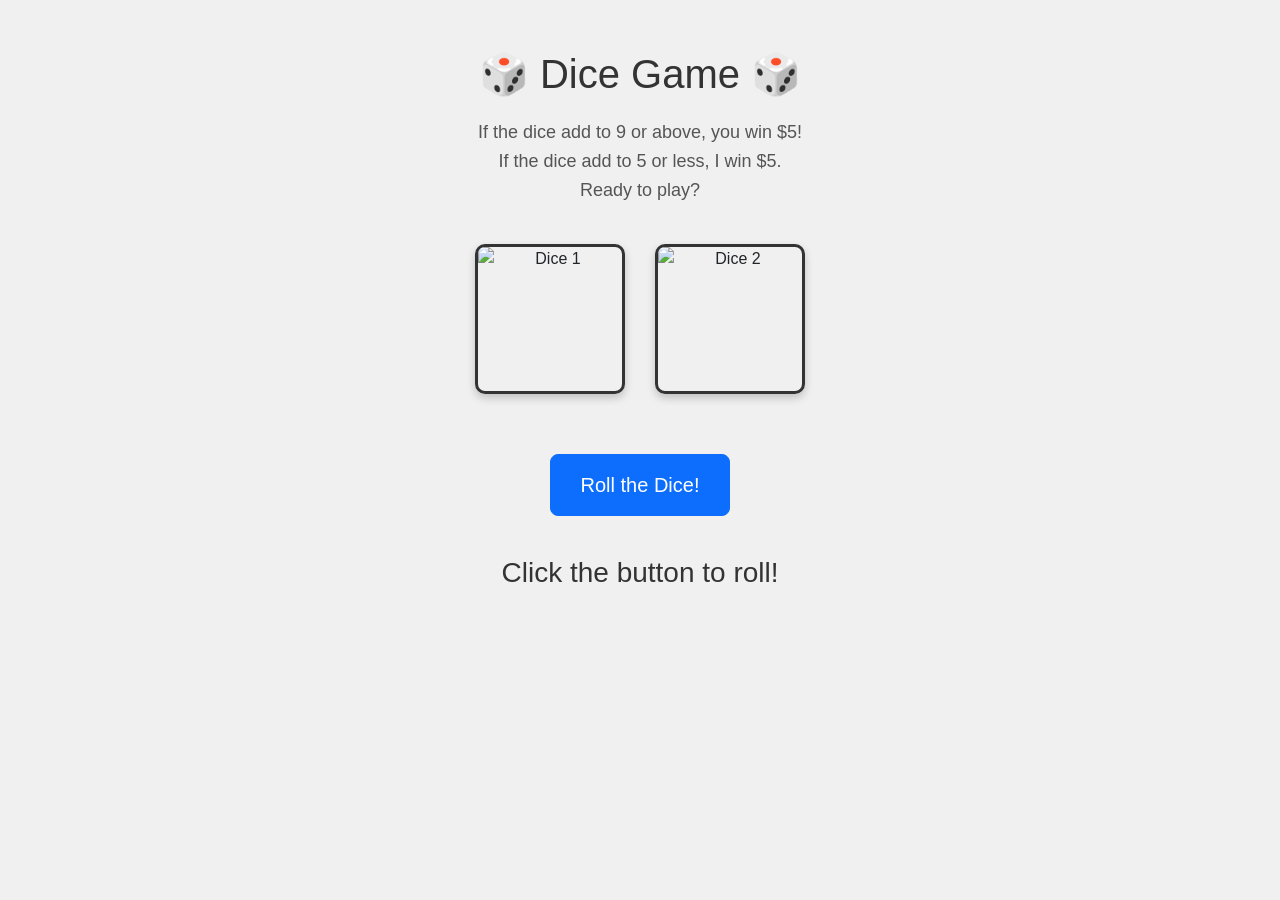
==== index.html @ 194a1957 "Update game to roll once per button click with improved UI - Added h2 with game rules below h1 - Cha" ====
<!DOCTYPE html>
<html lang="en">
<head>
    <meta charset="UTF-8">
    <meta name="viewport" content="width=device-width, initial-scale=1.0">
    <title>Dice Game</title>

    <!-- Bootstrap CSS for Extra Credit -->
    <link href="https://cdn.jsdelivr.net/npm/bootstrap@5.3.0/dist/css/bootstrap.min.css" rel="stylesheet">

    <!-- Link to external CSS file -->
    <link rel="stylesheet" href="style.css">
</head>
<body>
    <div class="container game-container">
        <h1>🎲 Dice Game 🎲</h1>

        <!-- Game Rules -->
        <h2>If the dice add to 9 or above, you win $5! <br>
If the dice add to 5 or less, I win $5. <br>
Ready to play?</h2>

        <!-- Dice Images Container -->
        <div class="dice-container">
            <!--
                ⚠️ IMPORTANT: Place your dice images in an 'images' folder
                You need 6 dice images named:
                - images/dice1.png
                - images/dice2.png
                - images/dice3.png
                - images/dice4.png
                - images/dice5.png
                - images/dice6.png
            -->
            <img src="images/dice1.png" alt="Dice 1" id="dice1">
            <img src="images/dice1.png" alt="Dice 2" id="dice2">
        </div>

        <!-- Play Button -->
        <button class="btn btn-primary btn-lg btn-play" onclick="rollDice()">Roll the Dice!</button>

        <!-- Result Display -->
        <h3 id="result">Click the button to roll!</h3>
    </div>

    <!-- Link to JavaScript file -->
    <script src="index.js"></script>
</body>
</html>
---- style.css ----
/* Dice Game Stylesheet */

body {
    background-color: #f0f0f0;
    font-family: Arial, sans-serif;
}

.game-container {
    text-align: center;
    margin-top: 50px;
}

h1 {
    color: #333;
    margin-bottom: 20px;
}

h2 {
    color: #555;
    font-size: 18px;
    margin-bottom: 30px;
    line-height: 1.6;
}

.dice-container {
    display: flex;
    justify-content: center;
    gap: 30px;
    margin: 40px 0;
}

.dice-container img {
    width: 150px;
    height: 150px;
    border: 3px solid #333;
    border-radius: 10px;
    box-shadow: 0 4px 8px rgba(0, 0, 0, 0.2);
}

.btn-play {
    font-size: 20px;
    padding: 15px 30px;
    margin: 20px 0;
}

#result {
    color: #333;
    min-height: 60px;
    margin-top: 20px;
}

.balance-display {
    font-size: 24px;
    color: #007bff;
    margin-top: 20px;
}
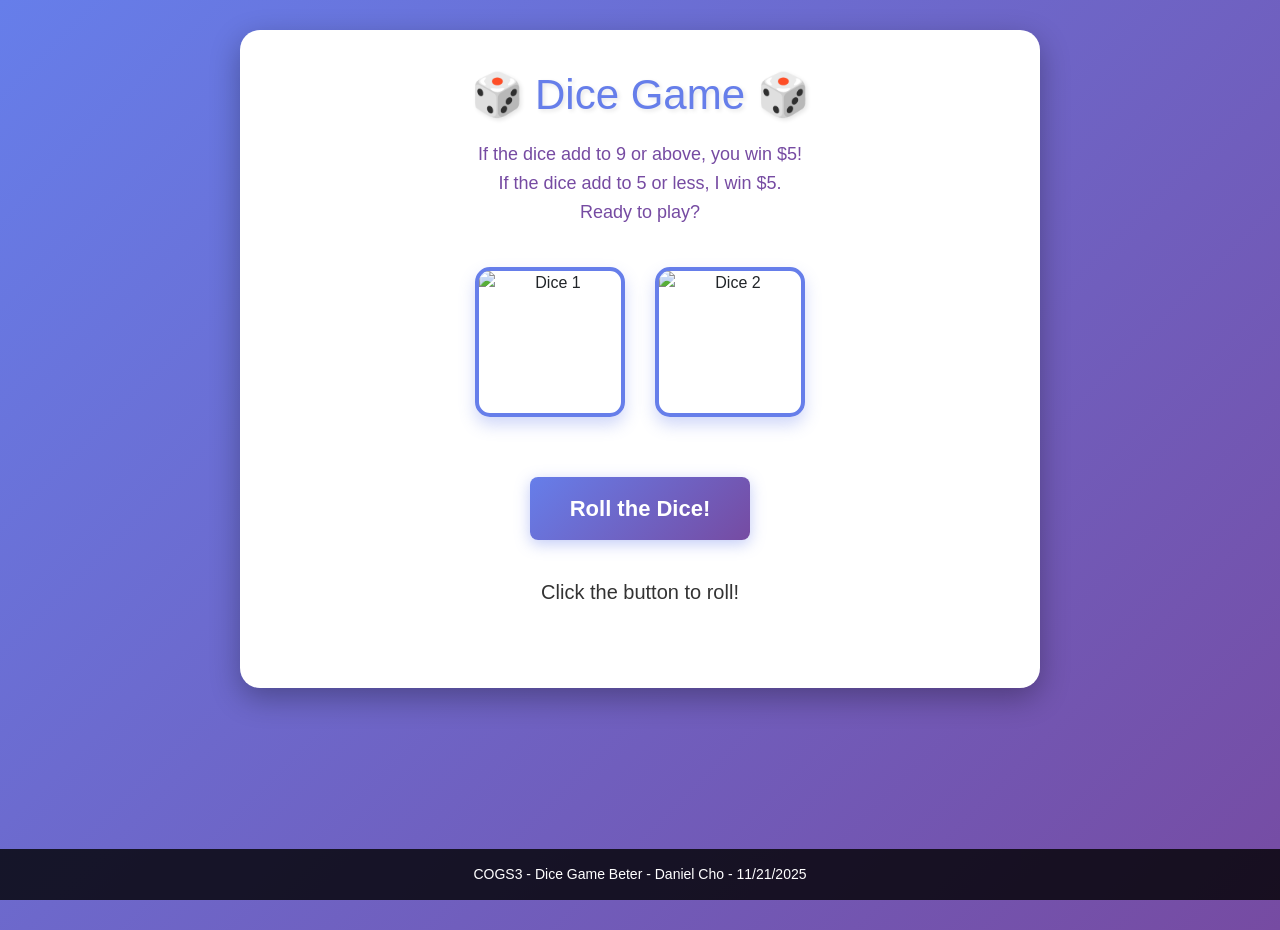
==== commit f92d4c74: "Improve color scheme and add footer with student info - Updated background to purple gradient (#667e" ====
--- a/index.html
+++ b/index.html
@@ -43,6 +43,11 @@
         <h3 id="result">Click the button to roll!</h3>
     </div>
 
+    <!-- Footer -->
+    <footer>
+        COGS3 - Dice Game Beter - Daniel Cho - 11/21/2025
+    </footer>
+
     <!-- Link to JavaScript file -->
     <script src="index.js"></script>
 </body>
--- a/style.css
+++ b/style.css
@@ -1,25 +1,40 @@
 /* Dice Game Stylesheet */
 
 body {
-    background-color: #f0f0f0;
+    background: linear-gradient(135deg, #667eea 0%, #764ba2 100%);
     font-family: Arial, sans-serif;
+    min-height: 100vh;
+    margin: 0;
+    padding: 0;
+    position: relative;
+    padding-bottom: 60px;
 }
 
 .game-container {
     text-align: center;
-    margin-top: 50px;
+    margin-top: 30px;
+    background-color: white;
+    padding: 40px;
+    border-radius: 20px;
+    box-shadow: 0 10px 30px rgba(0, 0, 0, 0.3);
+    max-width: 800px;
+    margin-left: auto;
+    margin-right: auto;
 }
 
 h1 {
-    color: #333;
+    color: #667eea;
     margin-bottom: 20px;
+    font-size: 42px;
+    text-shadow: 2px 2px 4px rgba(0, 0, 0, 0.1);
 }
 
 h2 {
-    color: #555;
+    color: #764ba2;
     font-size: 18px;
     margin-bottom: 30px;
     line-height: 1.6;
+    font-weight: 500;
 }
 
 .dice-container {
@@ -32,21 +47,38 @@
 .dice-container img {
     width: 150px;
     height: 150px;
-    border: 3px solid #333;
-    border-radius: 10px;
-    box-shadow: 0 4px 8px rgba(0, 0, 0, 0.2);
+    border: 4px solid #667eea;
+    border-radius: 15px;
+    box-shadow: 0 8px 16px rgba(102, 126, 234, 0.3);
+    transition: transform 0.2s;
+}
+
+.dice-container img:hover {
+    transform: scale(1.05);
 }
 
 .btn-play {
-    font-size: 20px;
-    padding: 15px 30px;
+    font-size: 22px;
+    padding: 15px 40px;
     margin: 20px 0;
+    background: linear-gradient(135deg, #667eea 0%, #764ba2 100%);
+    border: none;
+    color: white;
+    font-weight: bold;
+    box-shadow: 0 4px 15px rgba(102, 126, 234, 0.4);
+    transition: transform 0.2s;
+}
+
+.btn-play:hover {
+    transform: translateY(-2px);
+    box-shadow: 0 6px 20px rgba(102, 126, 234, 0.6);
 }
 
 #result {
     color: #333;
     min-height: 60px;
     margin-top: 20px;
+    font-size: 20px;
 }
 
 .balance-display {
@@ -54,3 +86,15 @@
     color: #007bff;
     margin-top: 20px;
 }
+
+footer {
+    position: fixed;
+    bottom: 0;
+    left: 0;
+    width: 100%;
+    background-color: rgba(0, 0, 0, 0.8);
+    color: white;
+    text-align: center;
+    padding: 15px 0;
+    font-size: 14px;
+}
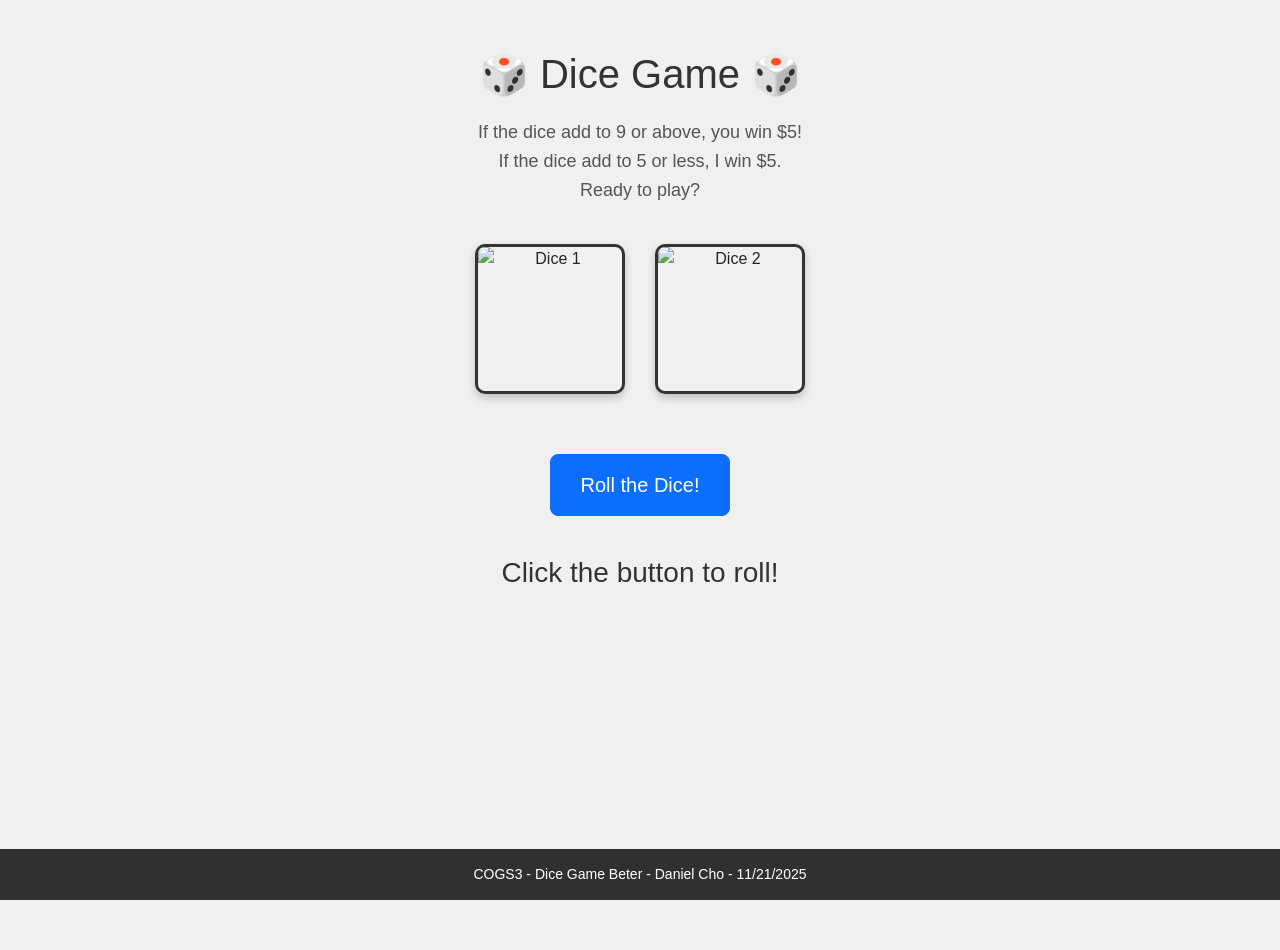
==== commit b5ae69b0: "Embed JavaScript directly in HTML to fix loading issues - Moved all JavaScript code from index.js in" ====
--- a/index.html
+++ b/index.html
@@ -48,7 +48,93 @@
         COGS3 - Dice Game Beter - Daniel Cho - 11/21/2025
     </footer>
 
-    <!-- Link to JavaScript file -->
-    <script src="index.js"></script>
+    <!-- Embedded JavaScript -->
+    <script>
+        // Global variable to keep track of balance across all plays
+        let totalBalance = 0;
+        let totalRolls = 0;
+
+        // Main function that rolls the dice when button is clicked
+        function rollDice() {
+            console.log("rollDice() function called!"); // DEBUG: Check if function runs
+
+            // Roll two dice using the formula from the rubric
+            let dice1Value = Math.floor(Math.random() * 6) + 1;
+            let dice2Value = Math.floor(Math.random() * 6) + 1;
+
+            console.log("Dice values:", dice1Value, dice2Value); // DEBUG: Check random values
+
+            // Update the dice images
+            updateDiceImages(dice1Value, dice2Value);
+
+            // Calculate the sum
+            let sum = dice1Value + dice2Value;
+
+            // Determine win/loss/draw based on game rules
+            let outcome = "";
+            let moneyChange = 0;
+
+            if (sum >= 9) {
+                // Player wins
+                moneyChange = 5;
+                totalBalance += moneyChange;
+                outcome = "You win, I pay you 5 dollars.";
+            } else if (sum <= 5) {
+                // Player loses
+                moneyChange = -5;
+                totalBalance += moneyChange;
+                outcome = "You lose, you pay me 5 dollars.";
+            } else {
+                // Draw (sum is 6, 7, or 8)
+                moneyChange = 0;
+                outcome = "It's a draw, no money exchanged.";
+            }
+
+            // Increment total rolls
+            totalRolls++;
+
+            // Display the result (shows both current roll and overall game status)
+            displayResult(dice1Value, dice2Value, sum, outcome);
+        }
+
+        // Function to update the dice images based on rolled values
+        function updateDiceImages(dice1Value, dice2Value) {
+            // Use querySelectorAll to get all dice images (as required by rubric)
+            let diceImages = document.querySelectorAll('img');
+
+            // Update first dice image
+            // ⚠️ Make sure you have images/dice1.png through images/dice6.png
+            diceImages[0].src = "images/dice" + dice1Value + ".png";
+
+            // Update second dice image
+            diceImages[1].src = "images/dice" + dice2Value + ".png";
+        }
+
+        // Function to display the result in the h3 element
+        // Shows BOTH the current dice result AND the overall game status
+        function displayResult(dice1, dice2, sum, outcome) {
+            // Get the h3 element
+            let resultElement = document.getElementById("result");
+
+            // Build the result message with current roll
+            let message = dice1 + " + " + dice2 + " is " + sum + " — " + outcome;
+
+            // Add overall game status
+            message += "<br><br>";
+            message += "<strong>Overall Game:</strong><br>";
+            message += "Total Rolls: " + totalRolls + "<br>";
+            message += "Balance: $" + totalBalance;
+
+            // Add color to balance based on value
+            if (totalBalance > 0) {
+                message += " <span style='color: green;'>(Winning!)</span>";
+            } else if (totalBalance < 0) {
+                message += " <span style='color: red;'>(Losing)</span>";
+            }
+
+            // Update innerHTML with the complete result
+            resultElement.innerHTML = message;
+        }
+    </script>
 </body>
 </html>
--- a/style.css
+++ b/style.css
@@ -1,40 +1,29 @@
 /* Dice Game Stylesheet */
 
 body {
-    background: linear-gradient(135deg, #667eea 0%, #764ba2 100%);
+    background-color: #f0f0f0;
     font-family: Arial, sans-serif;
     min-height: 100vh;
     margin: 0;
     padding: 0;
-    position: relative;
     padding-bottom: 60px;
 }
 
 .game-container {
     text-align: center;
-    margin-top: 30px;
-    background-color: white;
-    padding: 40px;
-    border-radius: 20px;
-    box-shadow: 0 10px 30px rgba(0, 0, 0, 0.3);
-    max-width: 800px;
-    margin-left: auto;
-    margin-right: auto;
+    margin-top: 50px;
 }
 
 h1 {
-    color: #667eea;
+    color: #333;
     margin-bottom: 20px;
-    font-size: 42px;
-    text-shadow: 2px 2px 4px rgba(0, 0, 0, 0.1);
 }
 
 h2 {
-    color: #764ba2;
+    color: #555;
     font-size: 18px;
     margin-bottom: 30px;
     line-height: 1.6;
-    font-weight: 500;
 }
 
 .dice-container {
@@ -47,38 +36,21 @@
 .dice-container img {
     width: 150px;
     height: 150px;
-    border: 4px solid #667eea;
-    border-radius: 15px;
-    box-shadow: 0 8px 16px rgba(102, 126, 234, 0.3);
-    transition: transform 0.2s;
-}
-
-.dice-container img:hover {
-    transform: scale(1.05);
+    border: 3px solid #333;
+    border-radius: 10px;
+    box-shadow: 0 4px 8px rgba(0, 0, 0, 0.2);
 }
 
 .btn-play {
-    font-size: 22px;
-    padding: 15px 40px;
+    font-size: 20px;
+    padding: 15px 30px;
     margin: 20px 0;
-    background: linear-gradient(135deg, #667eea 0%, #764ba2 100%);
-    border: none;
-    color: white;
-    font-weight: bold;
-    box-shadow: 0 4px 15px rgba(102, 126, 234, 0.4);
-    transition: transform 0.2s;
-}
-
-.btn-play:hover {
-    transform: translateY(-2px);
-    box-shadow: 0 6px 20px rgba(102, 126, 234, 0.6);
 }
 
 #result {
     color: #333;
     min-height: 60px;
     margin-top: 20px;
-    font-size: 20px;
 }
 
 .balance-display {
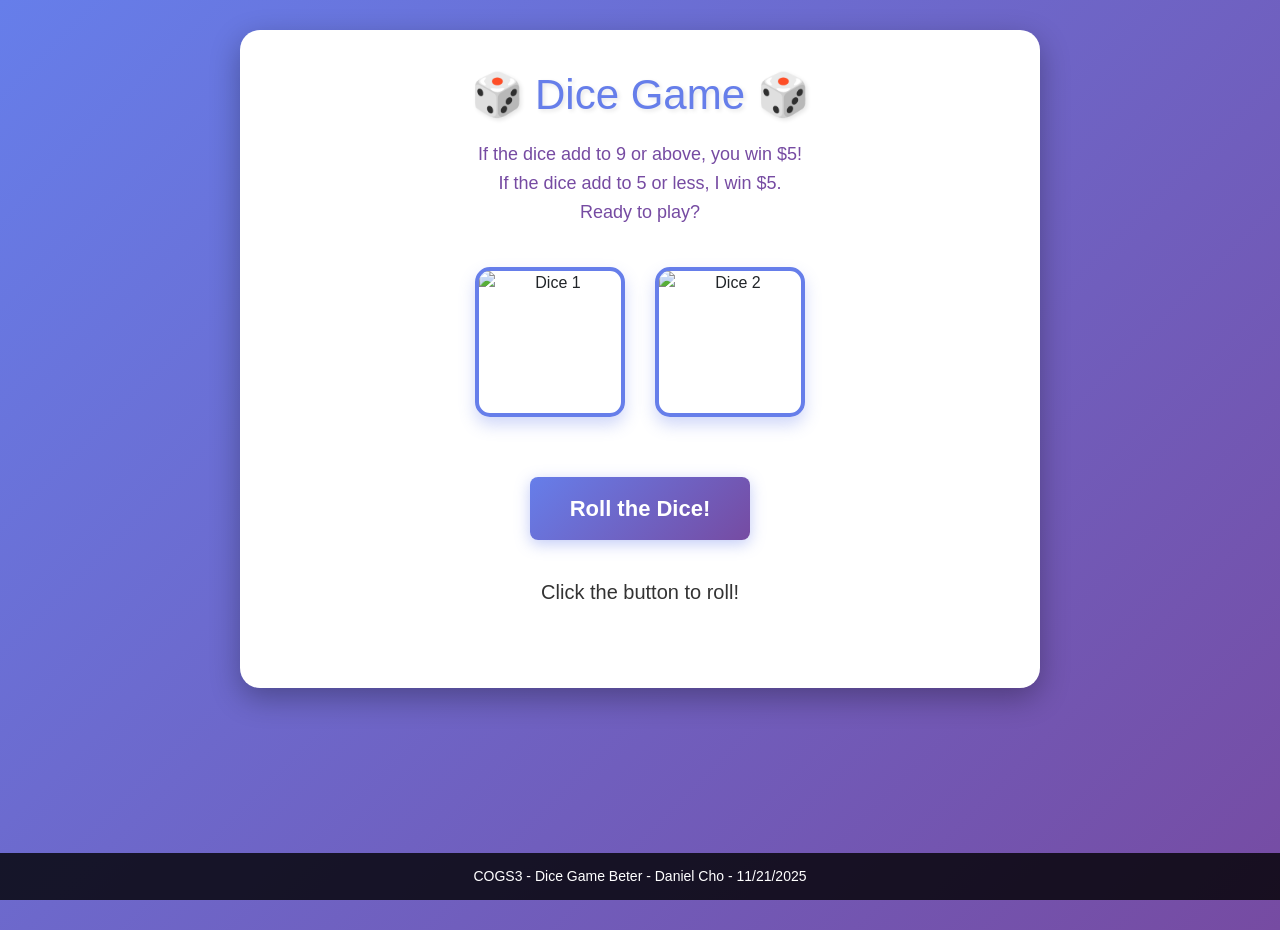
==== commit 5dfc0475: "Add vibrant purple gradient color scheme and change footer to h4 - Updated background with purple gr" ====
--- a/index.html
+++ b/index.html
@@ -44,97 +44,9 @@
     </div>
 
     <!-- Footer -->
-    <footer>
-        COGS3 - Dice Game Beter - Daniel Cho - 11/21/2025
-    </footer>
+    <h4>COGS3 - Dice Game Beter - Daniel Cho - 11/21/2025</h4>
 
-    <!-- Embedded JavaScript -->
-    <script>
-        // Global variable to keep track of balance across all plays
-        let totalBalance = 0;
-        let totalRolls = 0;
-
-        // Main function that rolls the dice when button is clicked
-        function rollDice() {
-            console.log("rollDice() function called!"); // DEBUG: Check if function runs
-
-            // Roll two dice using the formula from the rubric
-            let dice1Value = Math.floor(Math.random() * 6) + 1;
-            let dice2Value = Math.floor(Math.random() * 6) + 1;
-
-            console.log("Dice values:", dice1Value, dice2Value); // DEBUG: Check random values
-
-            // Update the dice images
-            updateDiceImages(dice1Value, dice2Value);
-
-            // Calculate the sum
-            let sum = dice1Value + dice2Value;
-
-            // Determine win/loss/draw based on game rules
-            let outcome = "";
-            let moneyChange = 0;
-
-            if (sum >= 9) {
-                // Player wins
-                moneyChange = 5;
-                totalBalance += moneyChange;
-                outcome = "You win, I pay you 5 dollars.";
-            } else if (sum <= 5) {
-                // Player loses
-                moneyChange = -5;
-                totalBalance += moneyChange;
-                outcome = "You lose, you pay me 5 dollars.";
-            } else {
-                // Draw (sum is 6, 7, or 8)
-                moneyChange = 0;
-                outcome = "It's a draw, no money exchanged.";
-            }
-
-            // Increment total rolls
-            totalRolls++;
-
-            // Display the result (shows both current roll and overall game status)
-            displayResult(dice1Value, dice2Value, sum, outcome);
-        }
-
-        // Function to update the dice images based on rolled values
-        function updateDiceImages(dice1Value, dice2Value) {
-            // Use querySelectorAll to get all dice images (as required by rubric)
-            let diceImages = document.querySelectorAll('img');
-
-            // Update first dice image
-            // ⚠️ Make sure you have images/dice1.png through images/dice6.png
-            diceImages[0].src = "images/dice" + dice1Value + ".png";
-
-            // Update second dice image
-            diceImages[1].src = "images/dice" + dice2Value + ".png";
-        }
-
-        // Function to display the result in the h3 element
-        // Shows BOTH the current dice result AND the overall game status
-        function displayResult(dice1, dice2, sum, outcome) {
-            // Get the h3 element
-            let resultElement = document.getElementById("result");
-
-            // Build the result message with current roll
-            let message = dice1 + " + " + dice2 + " is " + sum + " — " + outcome;
-
-            // Add overall game status
-            message += "<br><br>";
-            message += "<strong>Overall Game:</strong><br>";
-            message += "Total Rolls: " + totalRolls + "<br>";
-            message += "Balance: $" + totalBalance;
-
-            // Add color to balance based on value
-            if (totalBalance > 0) {
-                message += " <span style='color: green;'>(Winning!)</span>";
-            } else if (totalBalance < 0) {
-                message += " <span style='color: red;'>(Losing)</span>";
-            }
-
-            // Update innerHTML with the complete result
-            resultElement.innerHTML = message;
-        }
-    </script>
+    <!-- Link to JavaScript file -->
+    <script src="index.js"></script>
 </body>
 </html>
--- a/style.css
+++ b/style.css
@@ -1,29 +1,39 @@
 /* Dice Game Stylesheet */
 
 body {
-    background-color: #f0f0f0;
+    background: linear-gradient(135deg, #667eea 0%, #764ba2 100%);
     font-family: Arial, sans-serif;
     min-height: 100vh;
     margin: 0;
     padding: 0;
-    padding-bottom: 60px;
+    padding-bottom: 80px;
 }
 
 .game-container {
     text-align: center;
-    margin-top: 50px;
+    margin-top: 30px;
+    background-color: white;
+    padding: 40px;
+    border-radius: 20px;
+    box-shadow: 0 10px 30px rgba(0, 0, 0, 0.3);
+    max-width: 800px;
+    margin-left: auto;
+    margin-right: auto;
 }
 
 h1 {
-    color: #333;
+    color: #667eea;
     margin-bottom: 20px;
+    font-size: 42px;
+    text-shadow: 2px 2px 4px rgba(0, 0, 0, 0.1);
 }
 
 h2 {
-    color: #555;
+    color: #764ba2;
     font-size: 18px;
     margin-bottom: 30px;
     line-height: 1.6;
+    font-weight: 500;
 }
 
 .dice-container {
@@ -36,21 +46,38 @@
 .dice-container img {
     width: 150px;
     height: 150px;
-    border: 3px solid #333;
-    border-radius: 10px;
-    box-shadow: 0 4px 8px rgba(0, 0, 0, 0.2);
+    border: 4px solid #667eea;
+    border-radius: 15px;
+    box-shadow: 0 8px 16px rgba(102, 126, 234, 0.3);
+    transition: transform 0.2s;
+}
+
+.dice-container img:hover {
+    transform: scale(1.05);
 }
 
 .btn-play {
-    font-size: 20px;
-    padding: 15px 30px;
+    font-size: 22px;
+    padding: 15px 40px;
     margin: 20px 0;
+    background: linear-gradient(135deg, #667eea 0%, #764ba2 100%);
+    border: none;
+    color: white;
+    font-weight: bold;
+    box-shadow: 0 4px 15px rgba(102, 126, 234, 0.4);
+    transition: transform 0.2s;
+}
+
+.btn-play:hover {
+    transform: translateY(-2px);
+    box-shadow: 0 6px 20px rgba(102, 126, 234, 0.6);
 }
 
 #result {
     color: #333;
     min-height: 60px;
     margin-top: 20px;
+    font-size: 20px;
 }
 
 .balance-display {
@@ -59,7 +86,7 @@
     margin-top: 20px;
 }
 
-footer {
+h4 {
     position: fixed;
     bottom: 0;
     left: 0;
@@ -68,5 +95,7 @@
     color: white;
     text-align: center;
     padding: 15px 0;
+    margin: 0;
     font-size: 14px;
+    font-weight: normal;
 }
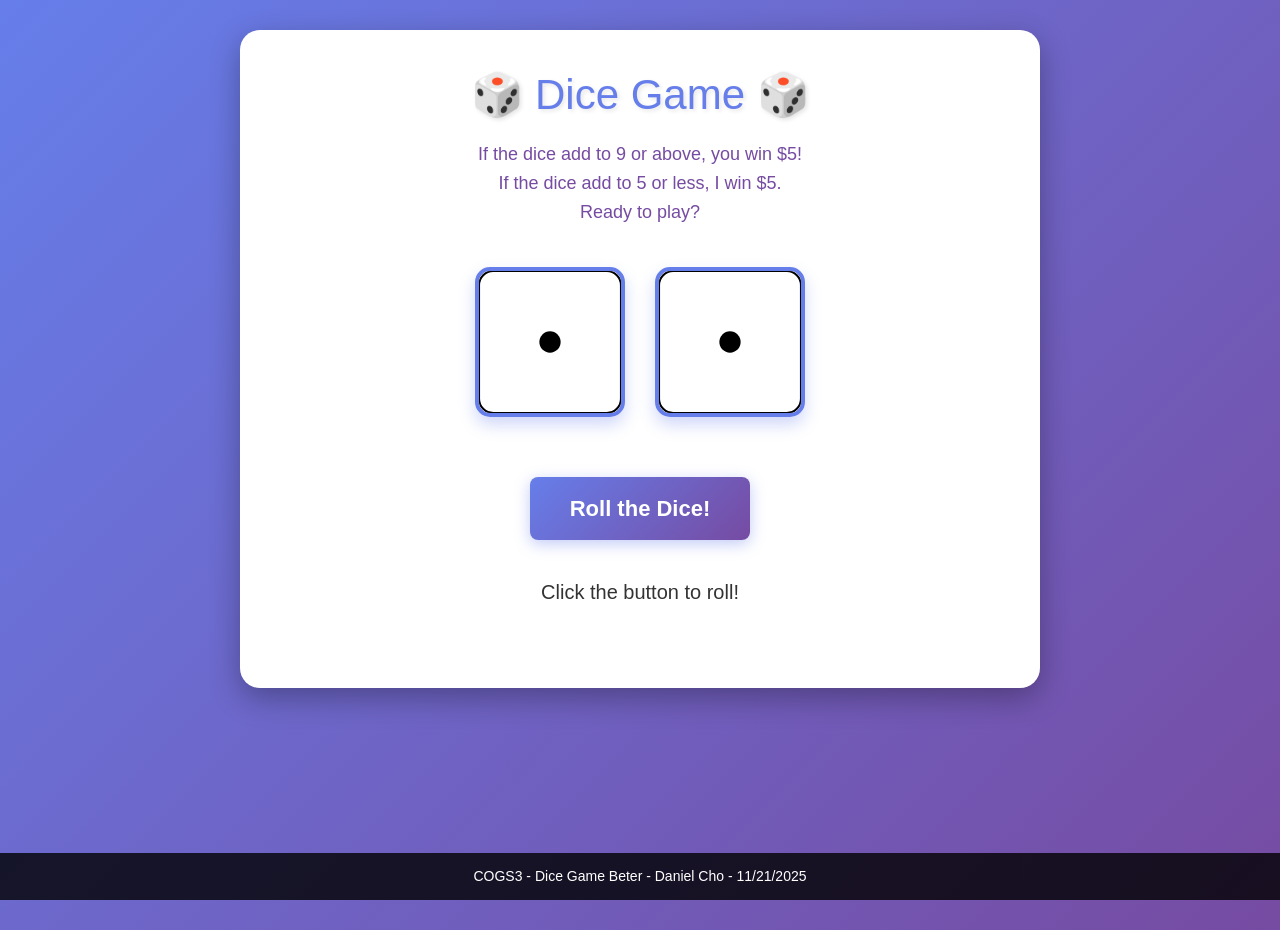
==== commit 1abbb346: "Fix dice images to use SVG format for proper display - Renamed dice1.png through dice6.png to .svg e" ====
--- a/index.html
+++ b/index.html
@@ -25,15 +25,15 @@
             <!--
                 ⚠️ IMPORTANT: Place your dice images in an 'images' folder
                 You need 6 dice images named:
-                - images/dice1.png
-                - images/dice2.png
-                - images/dice3.png
-                - images/dice4.png
-                - images/dice5.png
-                - images/dice6.png
+                - images/dice1.svg
+                - images/dice2.svg
+                - images/dice3.svg
+                - images/dice4.svg
+                - images/dice5.svg
+                - images/dice6.svg
             -->
-            <img src="images/dice1.png" alt="Dice 1" id="dice1">
-            <img src="images/dice1.png" alt="Dice 2" id="dice2">
+            <img src="images/dice1.svg" alt="Dice 1" id="dice1">
+            <img src="images/dice1.svg" alt="Dice 2" id="dice2">
         </div>
 
         <!-- Play Button -->
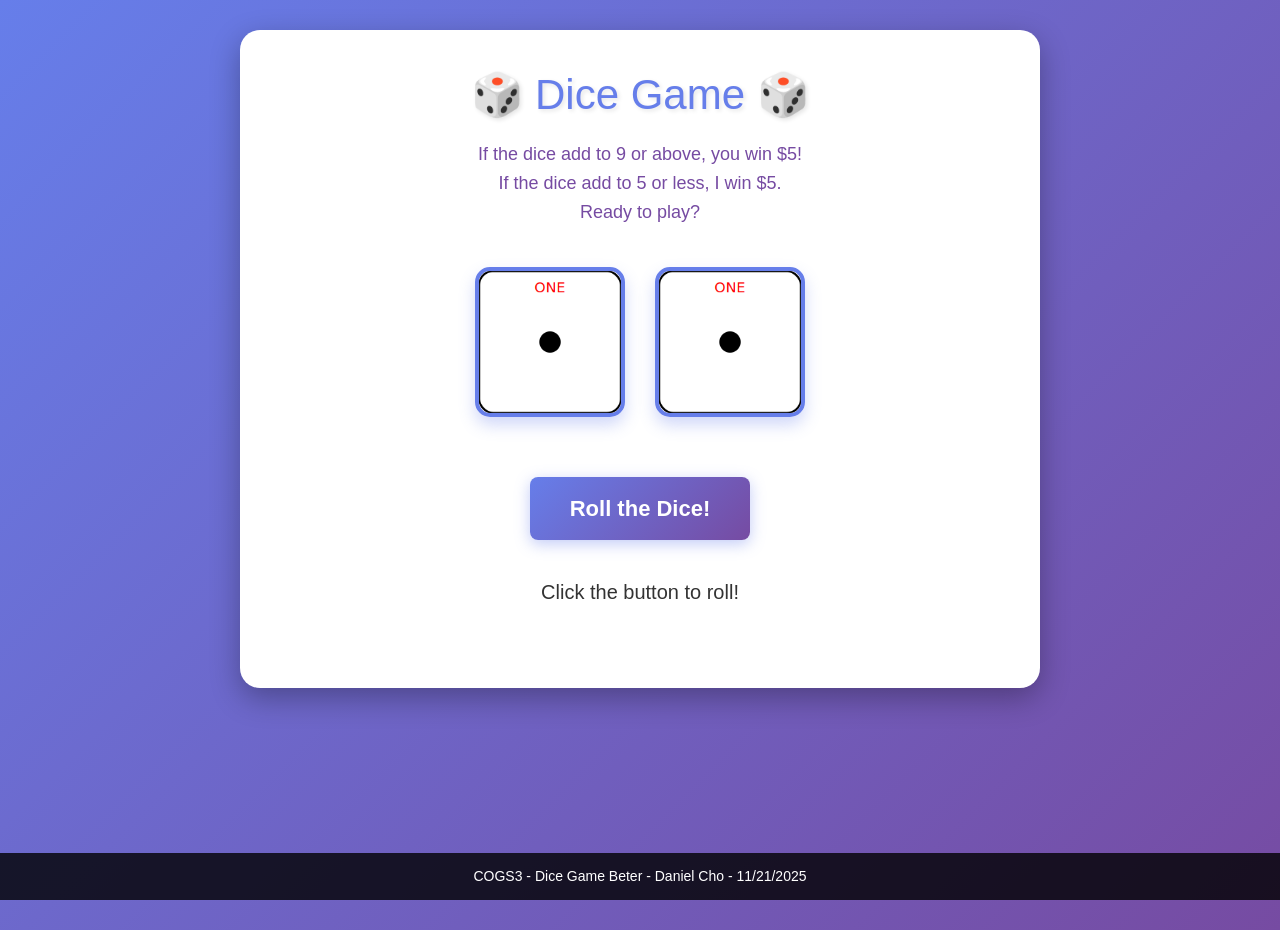
==== commit bd2b4228: "Convert dice images from SVG to PNG format - Converted all 6 dice SVG files to PNG using cairosvg - " ====
--- a/index.html
+++ b/index.html
@@ -23,17 +23,19 @@
         <!-- Dice Images Container -->
         <div class="dice-container">
             <!--
-                ⚠️ IMPORTANT: Place your dice images in an 'images' folder
-                You need 6 dice images named:
-                - images/dice1.svg
-                - images/dice2.svg
-                - images/dice3.svg
-                - images/dice4.svg
-                - images/dice5.svg
-                - images/dice6.svg
+                ⭐⭐⭐ REPLACE DICE IMAGES HERE ⭐⭐⭐
+                Put 6 dice images in the 'images' folder with these exact names:
+                - images/dice1.png
+                - images/dice2.png
+                - images/dice3.png
+                - images/dice4.png
+                - images/dice5.png
+                - images/dice6.png
             -->
-            <img src="images/dice1.svg" alt="Dice 1" id="dice1">
-            <img src="images/dice1.svg" alt="Dice 2" id="dice2">
+            <!-- ⭐ CHANGE "dice1.png" to your image filename ⭐ -->
+            <img src="images/dice1.png" alt="Dice 1" id="dice1">
+            <!-- ⭐ CHANGE "dice1.png" to your image filename ⭐ -->
+            <img src="images/dice1.png" alt="Dice 2" id="dice2">
         </div>
 
         <!-- Play Button -->
